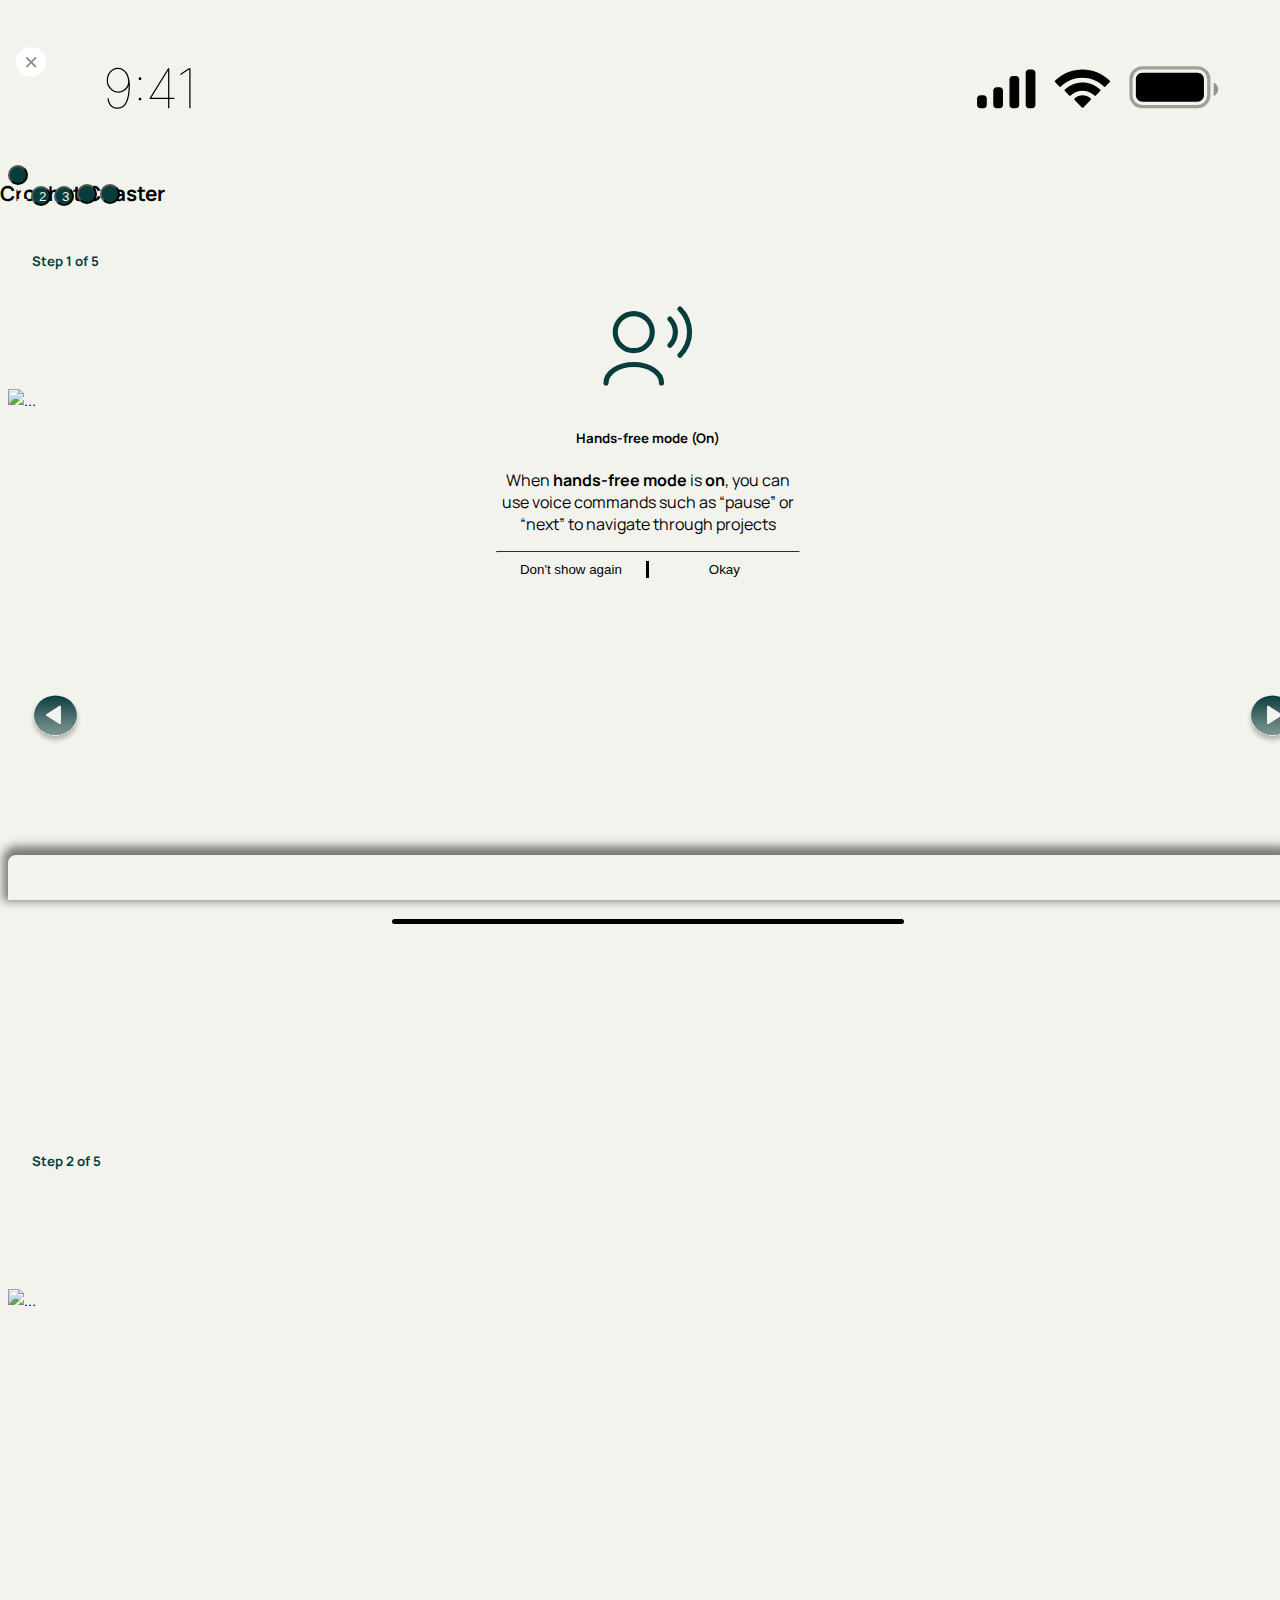
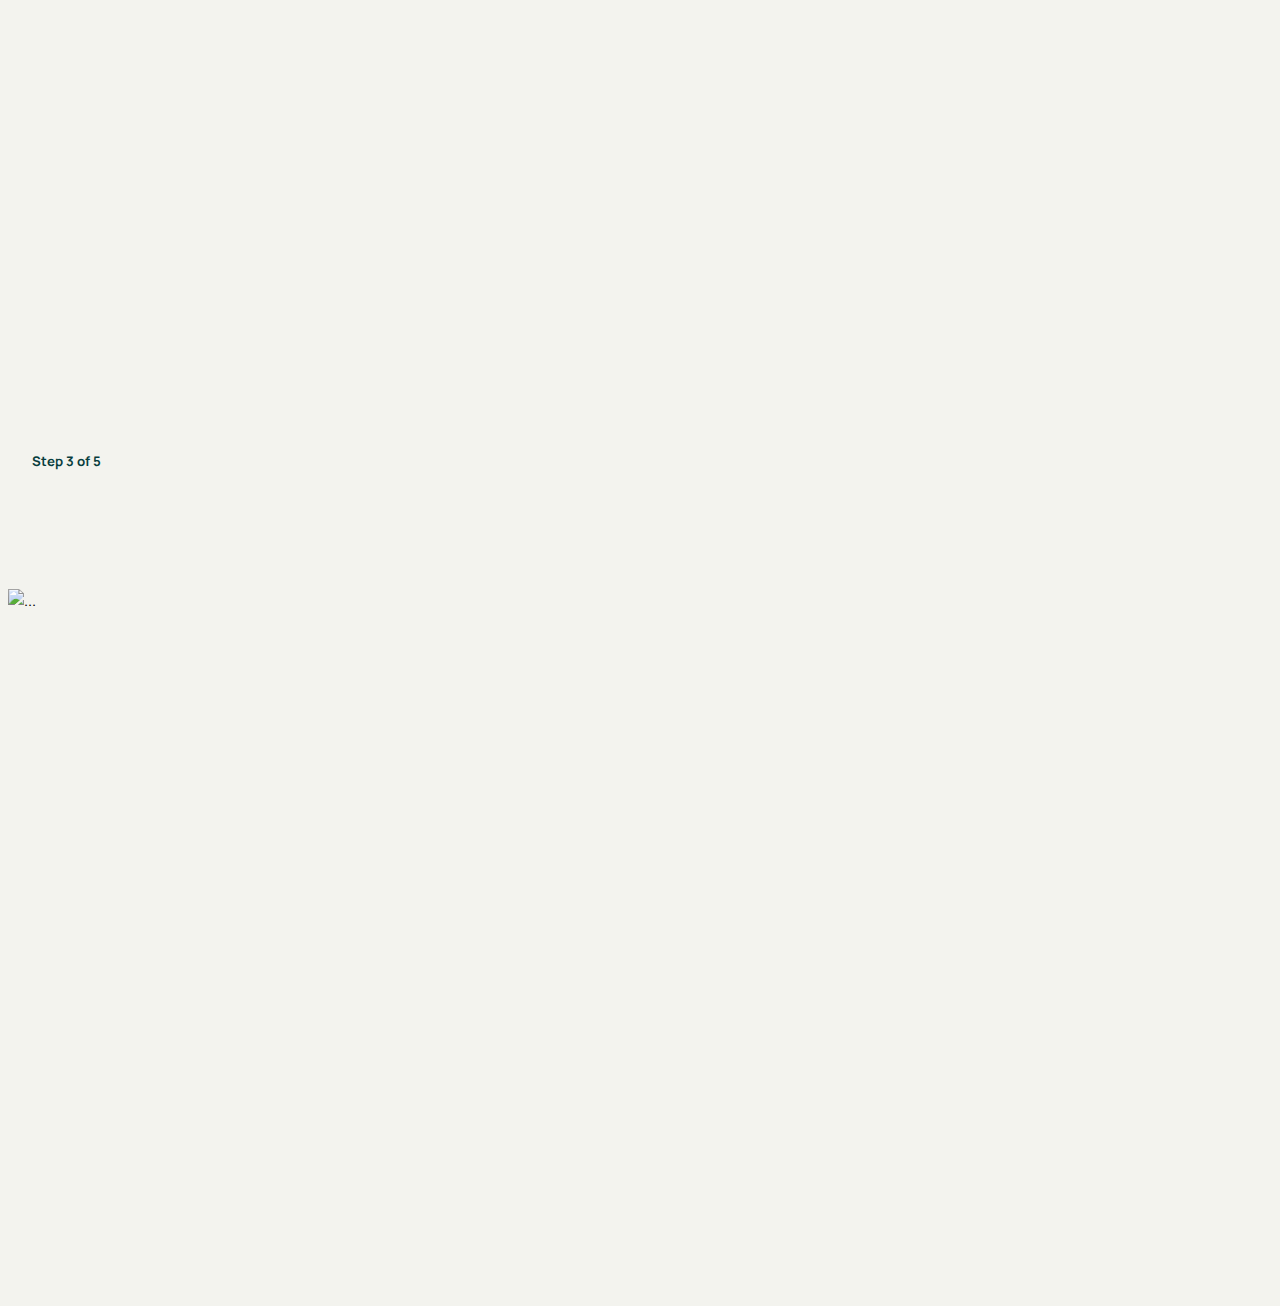
==== projectmode.html @ a84ee66c "added resume.html" ====
<!DOCTYPE html>
<head>
   <!-- Bootstrap CSS -->
   <link href="https://cdn.jsdelivr.net/npm/bootstrap@5.3.2/dist/css/bootstrap.min.css" rel="stylesheet" integrity="sha384-T3c6CoIi6uLrA9TneNEoa7RxnatzjcDSCmG1MXxSR1GAsXEV/Dwwykc2MPK8M2HN" crossorigin="anonymous">
   <!--Boostrap CSS END-->


   <link rel="stylesheet" href="/styles.css">
   <link rel='stylesheet' href='https://cdn-uicons.flaticon.com/uicons-regular-rounded/css/uicons-regular-rounded.css'>


   <!-- Google Fonts -->
   <link rel="preconnect" href="https://fonts.googleapis.com">
   <link rel="preconnect" href="https://fonts.gstatic.com" crossorigin>
   <link href="https://fonts.googleapis.com/css2?family=Manrope:wght@500;700&family=Outfit:wght@100;200;300;400;600;700;800;900&display=swap" rel="stylesheet">

   <script src="https://code.jquery.com/jquery-3.7.1.js" integrity="sha256-eKhayi8LEQwp4NKxN+CfCh+3qOVUtJn3QNZ0TciWLP4=" crossorigin="anonymous"></script>

   <meta name="viewport" content="width=device-width, initial-scale=1">
</head>


<body>
    <div class="handsFreeMode">
      <div class="card" style="width: 19rem;">
        <div class="card-body">
          <svg xmlns="http://www.w3.org/2000/svg" width="90" height="80" viewBox="0 0 90 80" fill="none">
            <path d="M58.5 77C58.5 66.7787 46.0772 58.5 30.75 58.5C15.4228 58.5 3 66.7787 3 77M66.9545 13.0455C68.673 14.7631 70.0363 16.8025 70.9664 19.0471C71.8965 21.2917 72.3753 23.6976 72.3753 26.1273C72.3753 28.557 71.8965 30.9629 70.9664 33.2075C70.0363 35.4522 68.673 37.4915 66.9545 39.2091M77 3C80.0374 6.03649 82.4469 9.64161 84.0907 13.6094C85.7346 17.5773 86.5807 21.8301 86.5807 26.125C86.5807 30.4199 85.7346 34.6727 84.0907 38.6406C82.4469 42.6084 80.0374 46.2135 77 49.25M30.75 44.625C25.8435 44.625 21.1379 42.6759 17.6685 39.2065C14.1991 35.7371 12.25 31.0315 12.25 26.125C12.25 21.2185 14.1991 16.5129 17.6685 13.0435C21.1379 9.5741 25.8435 7.625 30.75 7.625C35.6565 7.625 40.3621 9.5741 43.8315 13.0435C47.3009 16.5129 49.25 21.2185 49.25 26.125C49.25 31.0315 47.3009 35.7371 43.8315 39.2065C40.3621 42.6759 35.6565 44.625 30.75 44.625Z" stroke="#073D3D" stroke-width="5.13215" stroke-linecap="round" stroke-linejoin="round"/>
          </svg>
          <h5 class="card-title">Hands-free mode (On)</h5>
          <p class="card-text">When <b>hands-free mode</b> is <b>on</b>, you can use voice commands such as “pause” or “next” to navigate through projects</p>
          <hr class="solid">
          <div class="handsFreeButtons"><button>Don't show again</button>
            <button>Okay</button></div> 
          <!-- <a href="#" class="card-link">Card link</a>
          <a href="#" class="card-link">Another link</a> -->
        </div>
      </div>
    </div>
      
   <div class="topNav">
       <div class="statusBar"><img src="./images/top.svg"></div>
       <div class="row">
           <div class="closeButton"><a href="/resume.html"><svg xmlns="http://www.w3.org/2000/svg" width="30" height="30" viewBox="0 0 30 30" fill="none">
            <g filter="url(#filter0_b_980_21602)">
            <rect width="30" height="30" rx="15" fill="white"/>
            <path d="M10.2349 18.9399C9.92383 19.2509 9.91748 19.8032 10.2412 20.1269C10.5713 20.4506 11.1235 20.4443 11.4282 20.1396L15.186 16.3818L18.9375 20.1332C19.2549 20.4506 19.8008 20.4506 20.1245 20.1269C20.4482 19.7968 20.4482 19.2573 20.1309 18.9399L16.3794 15.1884L20.1309 11.4306C20.4482 11.1132 20.4546 10.5673 20.1245 10.2436C19.8008 9.91987 19.2549 9.91987 18.9375 10.2372L15.186 13.9887L11.4282 10.2372C11.1235 9.92621 10.5649 9.91352 10.2412 10.2436C9.91748 10.5673 9.92383 11.1259 10.2349 11.4306L13.9863 15.1884L10.2349 18.9399Z" fill="#3C3C43" fill-opacity="0.6"/>
            </g>
            <defs>
            <filter id="filter0_b_980_21602" x="-54.3656" y="-54.3656" width="138.731" height="138.731" filterUnits="userSpaceOnUse" color-interpolation-filters="sRGB">
            <feFlood flood-opacity="0" result="BackgroundImageFix"/>
            <feGaussianBlur in="BackgroundImageFix" stdDeviation="27.1828"/>
            <feComposite in2="SourceAlpha" operator="in" result="effect1_backgroundBlur_980_21602"/>
            <feBlend mode="normal" in="SourceGraphic" in2="effect1_backgroundBlur_980_21602" result="shape"/>
            </filter>
            </defs>
            </svg></a>
           </div>
           <div class="projectName"><h1>Crochet Coaster</h1></div>
           </div>
       </div>
   </div>

   

    <!-- <div class="icons">
        <button id="pause"><svg xmlns="http://www.w3.org/2000/svg" width="40" height="40" fill="#073D3D" class="bi bi-pause-circle" viewBox="0 0 16 16">
            <path d="M8 15A7 7 0 1 1 8 1a7 7 0 0 1 0 14zm0 1A8 8 0 1 0 8 0a8 8 0 0 0 0 16z"/>
            <path d="M5 6.25a1.25 1.25 0 1 1 2.5 0v3.5a1.25 1.25 0 1 1-2.5 0v-3.5zm3.5 0a1.25 1.25 0 1 1 2.5 0v3.5a1.25 1.25 0 1 1-2.5 0v-3.5z"/>
          </svg></button>
        <button><svg xmlns="http://www.w3.org/2000/svg" width="40" height="40" fill="#073D3D" class="bi bi-list-ul" viewBox="0 0 16 16">
            <path fill-rule="evenodd" d="M5 11.5a.5.5 0 0 1 .5-.5h9a.5.5 0 0 1 0 1h-9a.5.5 0 0 1-.5-.5zm0-4a.5.5 0 0 1 .5-.5h9a.5.5 0 0 1 0 1h-9a.5.5 0 0 1-.5-.5zm0-4a.5.5 0 0 1 .5-.5h9a.5.5 0 0 1 0 1h-9a.5.5 0 0 1-.5-.5zm-3 1a1 1 0 1 0 0-2 1 1 0 0 0 0 2zm0 4a1 1 0 1 0 0-2 1 1 0 0 0 0 2zm0 4a1 1 0 1 0 0-2 1 1 0 0 0 0 2z"/>
          </svg></button>
        <button><svg xmlns="http://www.w3.org/2000/svg" width="40" height="40" fill="#073D3D" class="bi bi-question-circle" viewBox="0 0 16 16">
            <path d="M8 15A7 7 0 1 1 8 1a7 7 0 0 1 0 14zm0 1A8 8 0 1 0 8 0a8 8 0 0 0 0 16z"/>
            <path d="M5.255 5.786a.237.237 0 0 0 .241.247h.825c.138 0 .248-.113.266-.25.09-.656.54-1.134 1.342-1.134.686 0 1.314.343 1.314 1.168 0 .635-.374.927-.965 1.371-.673.489-1.206 1.06-1.168 1.987l.003.217a.25.25 0 0 0 .25.246h.811a.25.25 0 0 0 .25-.25v-.105c0-.718.273-.927 1.01-1.486.609-.463 1.244-.977 1.244-2.056 0-1.511-1.276-2.241-2.673-2.241-1.267 0-2.655.59-2.75 2.286zm1.557 5.763c0 .533.425.927 1.01.927.609 0 1.028-.394 1.028-.927 0-.552-.42-.94-1.029-.94-.584 0-1.009.388-1.009.94z"/>
          </svg></i></button>
    </div> -->
   <div id="carousel" class="carousel slide" data-bs-touch="true">
       <div id="carouselIndicators" class="carousel slide">
           <div class="carousel-indicators">
             <button type="button" data-bs-target="#carouselExampleIndicators" data-bs-slide-to="0" class="active" aria-current="true" aria-label="Slide 1"><h1>1</h1></button>
             <button type="button" data-bs-target="#carouselExampleIndicators" data-bs-slide-to="1" aria-label="Slide 2">2</button>
             <button type="button" data-bs-target="#carouselExampleIndicators" data-bs-slide-to="2" aria-label="Slide 3">3</button>
             <button type="button" data-bs-target="#carouselExampleIndicators" data-bs-slide-to="3" aria-label="Slide 4"></button>
             <button type="button" data-bs-target="#carouselExampleIndicators" data-bs-slide-to="4" aria-label="Slide 5"></button>
           </div>
       </div>
       <div class="carousel-inner">
         <div class="carousel-item active c-item">
            <div class="carousel-caption">
                <h5>Step 1 of 5</h5>
              </div>
           <img src="/images/image1.png" class="d-block w-100 c-img" alt="...">
         </div>
         <div class="carousel-item c-item">
            <div class="carousel-caption">
                <h5>Step 2 of 5</h5>
              </div>
           <img src="/images/image2.png" class="d-block w-100 c-img" alt="...">
         </div>
         <div class="carousel-item c-item">
            <div class="carousel-caption">
                <h5>Step 3 of 5</h5>
              </div>
           <img src="/images/image3.png" class="d-block w-100 c-img" alt="...">
         </div>
       </div>


       <div class="carousel-controls">
           <button class="prev-button" data-bs-target="#carousel" data-bs-slide="prev"><svg xmlns="http://www.w3.org/2000/svg" width="51" height="51" viewBox="0 0 51 48" fill="none">
            <g filter="url(#filter0_d_980_22011)">
              <ellipse cx="21.5" cy="19.9151" rx="21.5" ry="19.9151" transform="matrix(-1 0 0 1 47 0)" fill="url(#paint0_linear_980_22011)"/>
              <path d="M31.0006 11.1163V27.7893C31 27.9582 30.9498 28.1236 30.8552 28.2679C30.7607 28.4122 30.6254 28.5299 30.464 28.6084C30.3027 28.6868 30.1212 28.7229 29.9393 28.7129C29.7574 28.703 29.5819 28.6472 29.4316 28.5517L16.4316 20.2151C15.8926 19.8696 15.8926 19.0378 16.4316 18.6914L29.4316 10.3549C29.5815 10.2584 29.7572 10.2018 29.9394 10.1912C30.1216 10.1807 30.3035 10.2166 30.4652 10.2951C30.6269 10.3736 30.7623 10.4917 30.8567 10.6364C30.9511 10.7812 31.0009 10.9471 31.0006 11.1163Z" fill="#F3F3EE"/>
            </g>
            <defs>
              <filter id="filter0_d_980_22011" x="0" y="0" width="51" height="47.8301" filterUnits="userSpaceOnUse" color-interpolation-filters="sRGB">
                <feFlood flood-opacity="0" result="BackgroundImageFix"/>
                <feColorMatrix in="SourceAlpha" type="matrix" values="0 0 0 0 0 0 0 0 0 0 0 0 0 0 0 0 0 0 127 0" result="hardAlpha"/>
                <feOffset dy="4"/>
                <feGaussianBlur stdDeviation="2"/>
                <feComposite in2="hardAlpha" operator="out"/>
                <feColorMatrix type="matrix" values="0 0 0 0 0 0 0 0 0 0 0 0 0 0 0 0 0 0 0.25 0"/>
                <feBlend mode="normal" in2="BackgroundImageFix" result="effect1_dropShadow_980_22011"/>
                <feBlend mode="normal" in="SourceGraphic" in2="effect1_dropShadow_980_22011" result="shape"/>
              </filter>
              <linearGradient id="paint0_linear_980_22011" x1="21.5" y1="0" x2="21.5" y2="39.8301" gradientUnits="userSpaceOnUse">
                <stop stop-color="#073D3D"/>
                <stop offset="1" stop-color="#395B5B" stop-opacity="0.62"/>
              </linearGradient>
            </defs>
          </svg></button>
           <button class="next-button" data-bs-target="#carousel" data-bs-slide="next"><svg xmlns="http://www.w3.org/2000/svg" width="51" height="51" viewBox="0 0 51 48" fill="none">
            <g filter="url(#filter0_d_980_22007)">
              <ellipse cx="25.5" cy="19.9151" rx="21.5" ry="19.9151" fill="url(#paint0_linear_980_22007)"/>
              <path d="M19.9994 11.1163V27.7893C20 27.9582 20.0502 28.1236 20.1448 28.2679C20.2393 28.4122 20.3746 28.5299 20.536 28.6084C20.6973 28.6868 20.8788 28.7229 21.0607 28.7129C21.2426 28.703 21.4181 28.6472 21.5684 28.5517L34.5684 20.2151C35.1074 19.8696 35.1074 19.0378 34.5684 18.6914L21.5684 10.3549C21.4185 10.2584 21.2428 10.2018 21.0606 10.1912C20.8784 10.1807 20.6965 10.2166 20.5348 10.2951C20.3731 10.3736 20.2377 10.4917 20.1433 10.6364C20.0489 10.7812 19.9991 10.9471 19.9994 11.1163Z" fill="#F3F3EE"/>
            </g>
            <defs>
              <filter id="filter0_d_980_22007" x="0" y="0" width="51" height="47.8301" filterUnits="userSpaceOnUse" color-interpolation-filters="sRGB">
                <feFlood flood-opacity="0" result="BackgroundImageFix"/>
                <feColorMatrix in="SourceAlpha" type="matrix" values="0 0 0 0 0 0 0 0 0 0 0 0 0 0 0 0 0 0 127 0" result="hardAlpha"/>
                <feOffset dy="4"/>
                <feGaussianBlur stdDeviation="2"/>
                <feComposite in2="hardAlpha" operator="out"/>
                <feColorMatrix type="matrix" values="0 0 0 0 0 0 0 0 0 0 0 0 0 0 0 0 0 0 0.25 0"/>
                <feBlend mode="normal" in2="BackgroundImageFix" result="effect1_dropShadow_980_22007"/>
                <feBlend mode="normal" in="SourceGraphic" in2="effect1_dropShadow_980_22007" result="shape"/>
              </filter>
              <linearGradient id="paint0_linear_980_22007" x1="25.5" y1="0" x2="25.5" y2="39.8301" gradientUnits="userSpaceOnUse">
                <stop stop-color="#073D3D"/>
                <stop offset="1" stop-color="#395B5B" stop-opacity="0.62"/>
              </linearGradient>
            </defs>
          </svg></button>
       </div>


       <!-- <div class="carousel-controls">
       <button class="carousel-control-prev" type="button" data-bs-target="#carouselExample" data-bs-slide="prev">Back</button>
       <button class="carousel-control-next" type="button" data-bs-target="#carouselExample" data-bs-slide="next">Next Step</button>
       </div> -->
     </div>

     <div class="cardContext">
      <div class="notch"></div>
     </div>
</div>


<!-- <div class="bottomNav">
       <div class="item1"><i class="fi-rr-home"></i></div>
       <div class="item2"><i class="fi-rr-bookmark"></i></div>
       <div class="item3"><i class="fi-rr-square-plus"></i></div>
       <div class="item4"><i class="fi-rr-bell"></i></div>
       <div class="item5"><i class="fi fi-rr-user"></i></div>
   </div> -->
 


   <script src="https://cdn.jsdelivr.net/npm/bootstrap@5.3.2/dist/js/bootstrap.bundle.min.js" integrity="sha384-C6RzsynM9kWDrMNeT87bh95OGNyZPhcTNXj1NW7RuBCsyN/o0jlpcV8Qyq46cDfL" crossorigin="anonymous"></script>
</body>
---- styles.css ----
/* EMILYBRANCH STYLING START */


html {
    font-family: 'Manrope', sans-serif;
  }
 
 
 body {
    font-family: 'Manrope', sans-serif;
    background-color: #F3F3EE;
    height: 100vh;
 }
 
 
 h1 {
    font-size: 1.29rem;
 }
 
 
 h2 {
    font-size: 1rem;
}

.content {
    position: relative;
}


.backButton {
    padding: 0.125rem;
    padding-right: 3rem;
}


.logoNav {
   padding: 1rem;
   text-align: center;
}

.logoNav svg {
   width: 50%;
   position: absolute;
   padding: none;
   left: -20%;
}

/* topNav styling END */

 .closeButton {
    position: absolute;
    left: 16px;
    top: 47px;
    z-index: 999;
 }

 .topNav {
    width: 100%;
 }
 
 
 .statusBar {
    width: 100%;
    text-align: center;
 }
 
 
 .statusBar img {
    width: 100%;
 }
 

 
 /* topNav styling END */
 
 
 .picker {
    background-color: #E0E0E2!important;
    align-items: center!important;
    border-radius: 0.5rem!important; 
    justify-content: center!important;  
    position: absolute;
    top: 1rem;
}

#home-tab2 {
    padding: 0.375rem 0.46875rem 0.37513rem 0.5rem;
    width: 6.3125rem;  
}

#profile-tab2 {
    padding: 0.375rem 0.46875rem 0.37513rem 0.5rem;
   
}


.segPicker {
   display: flex;
   justify-content: center;
    position: absolute;
   top: 7.2rem;
   left: 50%;
   transform: translate(-50%, -50%);
   width: 14.48rem;
   line-height: .75rem;
}


.bg-primary {
    background-color: #F3F3EE!important;
}

/* now the real image */
.imgPlaceholder {
   justify-content: center!important;
   width: 100%!important;
}


/* info card styling START */
.infoCard {
    padding-top: 1.87rem;
    padding-bottom: 1.87rem;
    padding-left: 1rem;
    background-color: white;
    border-top-left-radius: 8px;
    border-top-right-radius: 8px;
    position: absolute;
    height: fill;
    width: 100%;
 }
 
 .textGroup1 {
    text-align: baseline;
    align-items:center;
    flex-wrap: nowrap!important;
    height: 2.0625rem;
}

.cardTitle {
    flex-wrap: nowrap!important;
    overflow: hidden!important;
}


/* .time {
    height: 1rem;
    float: left;
    padding-right: .5rem;
    align-self: auto;

}

.timeEst {
    display: flex;
    align-items: flex-start;
    gap: 0.25rem;
 
 
 }
 
 
 .skillLevel {
    display: flex;
    align-items: flex-start;
    gap: 0.25rem;
 }
 .level {
    height: 1rem;
    padding-right: .25rem;
    padding-left: .25rem;
    align-self: auto;
} */

.levels {
   display: flex;
   justify-content: flex-start;
   align-items: baseline;
   font-size: 1rem;
}

.levels img {
   width: 1rem;
   vertical-align: baseline;
}

.timeAndLevel {
   display: flex;
   gap: 1rem;
}

/* start button */
.start {
    width: 5.18rem;
    height: 2.0625rem;
    border-radius: 3.125rem;
    border: none;
    float: right!important;
    font-size: 1rem!important;
    text-align: center!important;
    color: white;  
    display: flex;
    justify-content: space-between;
    align-items: center;
}

.btn-primary {
    font-size: 1.5rem;
    background-color: #073D3D;
}

.startArrow {
    padding-left: .4rem;
    height: 0.59894rem;
    width: 1rem;
}

/* container of both the save icon and start button */
.startSave {
    flex-wrap: nowrap;
    }
 
 
 .btn-primary:hover {
    background-color:#073D3D;
 }
 
 
 .btn-primary:active {
    background-color: #073D3D !important;
 }
 
 
/* save icon */
 .saveBanner {
    width: 2.5rem; 
}


/* desctiption/materials/instructions icons */

.iconList {
   display: flex;
   padding-top: 1rem;
   justify-content: space-between!important;
  
}

.itemA, .itemB, .itemC {
    
  
}

/* description icon */
.itemA {
    
 
}
/* materials icon */

   
/*instructions icon */ 
.itemB {

}

.itemC {
   
 }
 
 
 .bottomNav {
    width: 105%;
    display: flex;
    justify-content: space-between;
    align-items: center;
    background-color:#073D3D;
    padding: .5rem;
    position: fixed;
    bottom: 0;
}
/* info card styling END */


/* bottom nav icons */
.item1, .item2, .item3, .item4, .item5 {
    width: 2rem;
    height: 2rem;
    text-align: center;
    font-size: 1.5rem;
    color: white;
    margin: 0 auto;
    padding-left: 0rem;
    padding-right: 0rem;
}
/* EMILYBRANCH STYLING END */






/* PROJECT MODE STYLE START */

/* JAVASCRIPT ALERTS STYLE */
.handsFreeMode {
   position: absolute;
   z-index: 999;
   margin: -9rem;
   left: 50%;
   top: 50%;
   text-align: center;
}

.handsFreeMode svg {
   padding-bottom: 1rem;
}

.handsFreeButtons {
   display: flex;
   justify-content: space-between;
   width: 100%;
   font-size: 0.9rem;
}

hr.solid {
   border-top: 1px solid #073D3D;
}

.handsFreeButtons button {
   width: 100%;
   background-color: inherit;
}

.handsFreeButtons button:first-child {
   border-left: none;
   border-right: solid;
   border-bottom: none;
   border-top: none;
}

.handsFreeButtons button:nth-child(2) {
   border: none;
}


.dismiss button {
   border: none;
}

.card-body {
   border-color: inherit;
}
 
 .topNav .logo {
    display: none;
 }
 .topNav .projectName {
    text-align: center;
    position: absolute;
    left: 0;
    background-color: #F3F3EE;
    z-index: -1;
    height: 500px;
 }
 .icons {
    position: absolute;
    bottom: 550px;
    right: 70px;
    display: flex;
    flex-direction: column;
    width: 6%;
    margin: 0;
    padding: 0;
    text-align: center;
    z-index: 9999;
    gap: 10px;
 }
 
 
 .icons button {
    border-radius: 150px;
    border: none;
    text-align: center;
    width: 4rem;
    height: 4rem;
 }

 /* CARD NOTCH STYLE START */
 .cardContext {
    display: block;
    background-color: #F3F3EE;
    width: 100%;
    height: 5%;
    bottom: 0;
    margin-bottom: 0 auto;
    position: fixed;
    border-top-left-radius: 8px;
    border-top-right-radius: 8px;
    box-shadow: 0px -4px 10px 5px rgba(0, 0, 0, 0.5);
 }

 .notch {
    height: 10%;
    width: 40%;
    background-color: black;
    margin: 0 auto;
    margin-top: 5%;
    border-radius: 100px;
 }
 
 /* CAROUSEL STYLE START */
 .carousel-inner {
    height: 100vh;
 }

 .carousel-item {
    height: 100vh;
 }

 .carousel-indicators {
    top: 40px;
    z-index: 999;
 }

 .carousel-indicators button {
    background-color: #073D3D !important;
    height: 20px !important;
    width: 20px !important;
    border-radius: 100px !important;
    color: #F3F3EE !important;
    text-indent: none !important;
    text-align: center !important;
 }

 .carousel-caption {
    top: -1rem;
    z-index: 1;
    background-color: #F3F3EE;
    height: 15%;
    width: 100%;
    left: 0;
    padding: 1.5rem;
    color: #073D3D;
 }
 
 .c-item {
    height: 100vh !important;
 }

 .c-img {
    object-fit: cover;
    height: 100%;
 }

 .carousel-control-prev-icon {
    display: none;
 }

 .carousel-control-next-icon {
    display: none;
 }

 .carousel-controls {
    display: flex;
    flex-direction: row;
    justify-content: space-between;
    position: absolute;
    width: 100%;
    bottom: 15%;
    padding: 1rem;
 }

 .carousel-controls button {
    background-color:rgba(7, 61, 61, 0);
    border: none;
 }
 /* PROJECT MODE STYLE END */
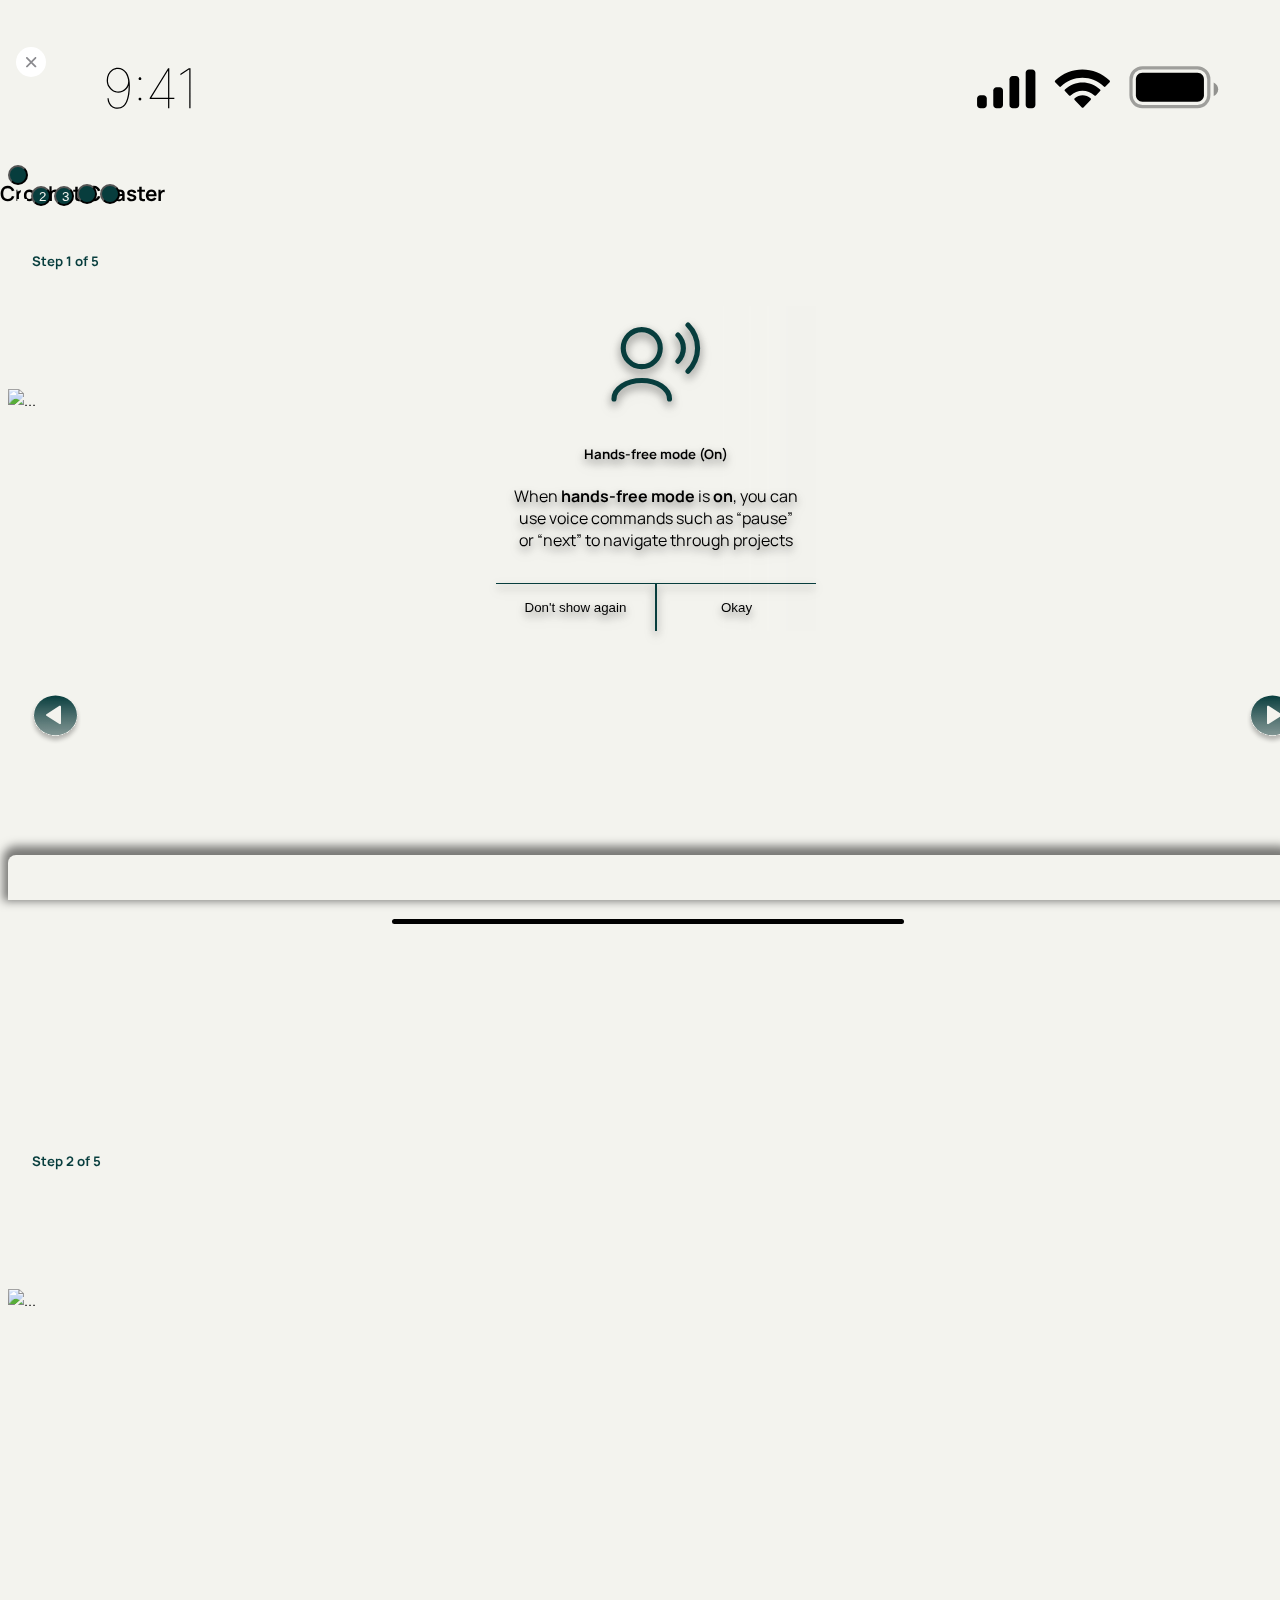
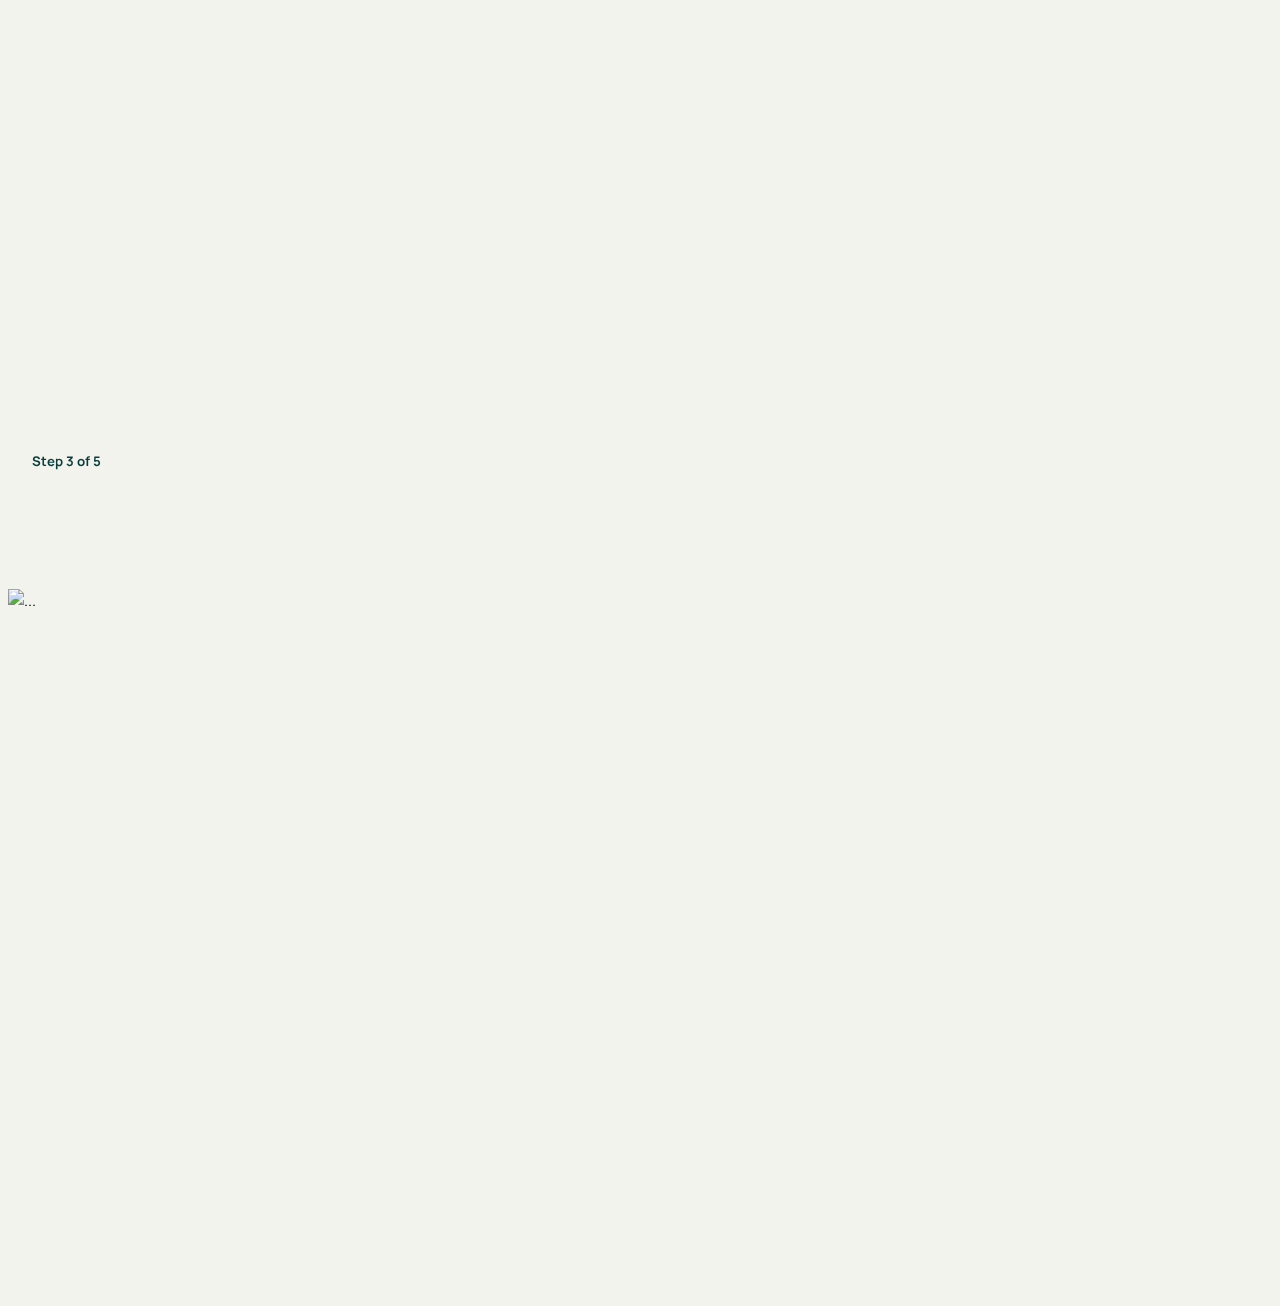
==== commit e0df90f4: "hands free modal styling" ====
--- a/projectmode.html
+++ b/projectmode.html
@@ -22,16 +22,16 @@
 
 <body>
     <div class="handsFreeMode">
-      <div class="card" style="width: 19rem;">
+      <div class="card" style="width: 20rem;">
         <div class="card-body">
-          <svg xmlns="http://www.w3.org/2000/svg" width="90" height="80" viewBox="0 0 90 80" fill="none">
-            <path d="M58.5 77C58.5 66.7787 46.0772 58.5 30.75 58.5C15.4228 58.5 3 66.7787 3 77M66.9545 13.0455C68.673 14.7631 70.0363 16.8025 70.9664 19.0471C71.8965 21.2917 72.3753 23.6976 72.3753 26.1273C72.3753 28.557 71.8965 30.9629 70.9664 33.2075C70.0363 35.4522 68.673 37.4915 66.9545 39.2091M77 3C80.0374 6.03649 82.4469 9.64161 84.0907 13.6094C85.7346 17.5773 86.5807 21.8301 86.5807 26.125C86.5807 30.4199 85.7346 34.6727 84.0907 38.6406C82.4469 42.6084 80.0374 46.2135 77 49.25M30.75 44.625C25.8435 44.625 21.1379 42.6759 17.6685 39.2065C14.1991 35.7371 12.25 31.0315 12.25 26.125C12.25 21.2185 14.1991 16.5129 17.6685 13.0435C21.1379 9.5741 25.8435 7.625 30.75 7.625C35.6565 7.625 40.3621 9.5741 43.8315 13.0435C47.3009 16.5129 49.25 21.2185 49.25 26.125C49.25 31.0315 47.3009 35.7371 43.8315 39.2065C40.3621 42.6759 35.6565 44.625 30.75 44.625Z" stroke="#073D3D" stroke-width="5.13215" stroke-linecap="round" stroke-linejoin="round"/>
-          </svg>
-          <h5 class="card-title">Hands-free mode (On)</h5>
-          <p class="card-text">When <b>hands-free mode</b> is <b>on</b>, you can use voice commands such as “pause” or “next” to navigate through projects</p>
-          <hr class="solid">
-          <div class="handsFreeButtons"><button>Don't show again</button>
-            <button>Okay</button></div> 
+          <div class="cardContent">
+            <svg xmlns="http://www.w3.org/2000/svg" width="90" height="80" viewBox="0 0 90 80" fill="none">
+              <path d="M58.5 77C58.5 66.7787 46.0772 58.5 30.75 58.5C15.4228 58.5 3 66.7787 3 77M66.9545 13.0455C68.673 14.7631 70.0363 16.8025 70.9664 19.0471C71.8965 21.2917 72.3753 23.6976 72.3753 26.1273C72.3753 28.557 71.8965 30.9629 70.9664 33.2075C70.0363 35.4522 68.673 37.4915 66.9545 39.2091M77 3C80.0374 6.03649 82.4469 9.64161 84.0907 13.6094C85.7346 17.5773 86.5807 21.8301 86.5807 26.125C86.5807 30.4199 85.7346 34.6727 84.0907 38.6406C82.4469 42.6084 80.0374 46.2135 77 49.25M30.75 44.625C25.8435 44.625 21.1379 42.6759 17.6685 39.2065C14.1991 35.7371 12.25 31.0315 12.25 26.125C12.25 21.2185 14.1991 16.5129 17.6685 13.0435C21.1379 9.5741 25.8435 7.625 30.75 7.625C35.6565 7.625 40.3621 9.5741 43.8315 13.0435C47.3009 16.5129 49.25 21.2185 49.25 26.125C49.25 31.0315 47.3009 35.7371 43.8315 39.2065C40.3621 42.6759 35.6565 44.625 30.75 44.625Z" stroke="#073D3D" stroke-width="5.13215" stroke-linecap="round" stroke-linejoin="round"/>
+            </svg>
+            <h5 class="card-title">Hands-free mode (On)</h5>
+            <p class="card-text">When <b>hands-free mode</b> is <b>on</b>, you can use voice commands such as “pause” or “next” to navigate through projects</p></div>
+            <div class="handsFreeButtons"><button>Don't show again</button><button>Okay</button> 
+          </div>
           <!-- <a href="#" class="card-link">Card link</a>
           <a href="#" class="card-link">Another link</a> -->
         </div>
--- a/styles.css
+++ b/styles.css
@@ -204,6 +204,20 @@
     align-items: center;
 }
 
+.resume {
+   width: 6.5rem;
+   height: 2.0625rem;
+   border-radius: 3.125rem;
+   border: none;
+   float: right!important;
+   font-size: 1rem!important;
+   text-align: center!important;
+   color: white;  
+   display: flex;
+   justify-content: space-between;
+   align-items: center;
+}
+
 .btn-primary {
     font-size: 1.5rem;
     background-color: #073D3D;
@@ -323,38 +337,51 @@
    font-size: 0.9rem;
 }
 
+.card {
+   border: none;
+   backdrop-filter: blur(45.86206817626953px);
+   filter: drop-shadow(0px 4.586206912994385px 4.586206912994385px rgba(0, 0, 0, 0.25)) drop-shadow(0px 4px 4px rgba(0, 0, 0, 0.25));
+}
+
+.cardContent {
+   padding: 1rem;
+}
+
+.card-body {
+   padding: 0;
+}
+
 hr.solid {
-   border-top: 1px solid #073D3D;
+   border-top: 2px solid #073D3D;
+   margin: 0;
+   width: 100%;
 }
 
 .handsFreeButtons button {
    width: 100%;
    background-color: inherit;
+   padding: 1rem;
+   margin: 0;
 }
 
 .handsFreeButtons button:first-child {
    border-left: none;
-   border-right: solid;
+   border-right: solid 0.5px #073D3D;
    border-bottom: none;
-   border-top: none;
-}
+   border-top: solid 1px #073D3D;
+} 
 
 .handsFreeButtons button:nth-child(2) {
-   border: none;
-}
-
-
-.dismiss button {
-   border: none;
-}
-
-.card-body {
-   border-color: inherit;
+   border-left: solid 0.5px #073D3D;
+   border-right: none;
+   border-bottom: none;
+   border-top: solid 1px #073D3D;
 }
  
  .topNav .logo {
     display: none;
  }
+
  .topNav .projectName {
     text-align: center;
     position: absolute;
@@ -363,6 +390,7 @@
     z-index: -1;
     height: 500px;
  }
+
  .icons {
     position: absolute;
     bottom: 550px;
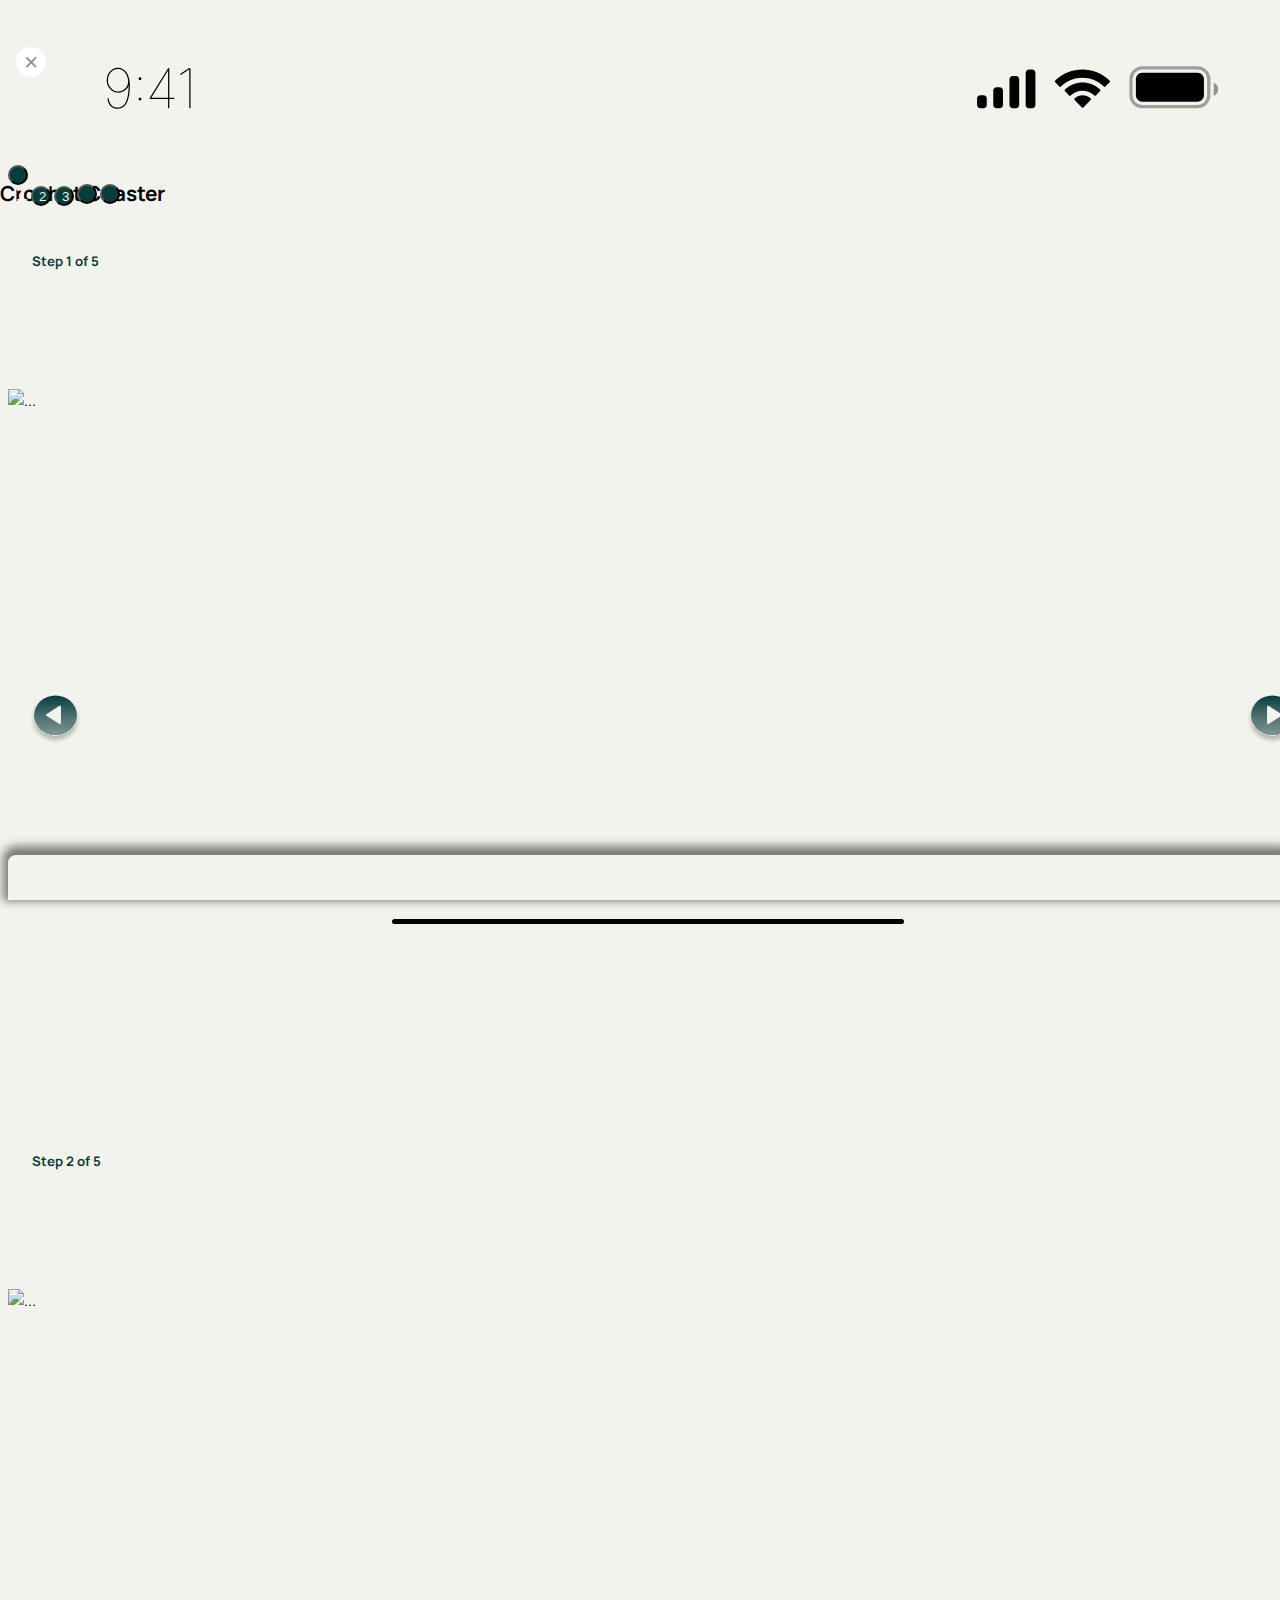
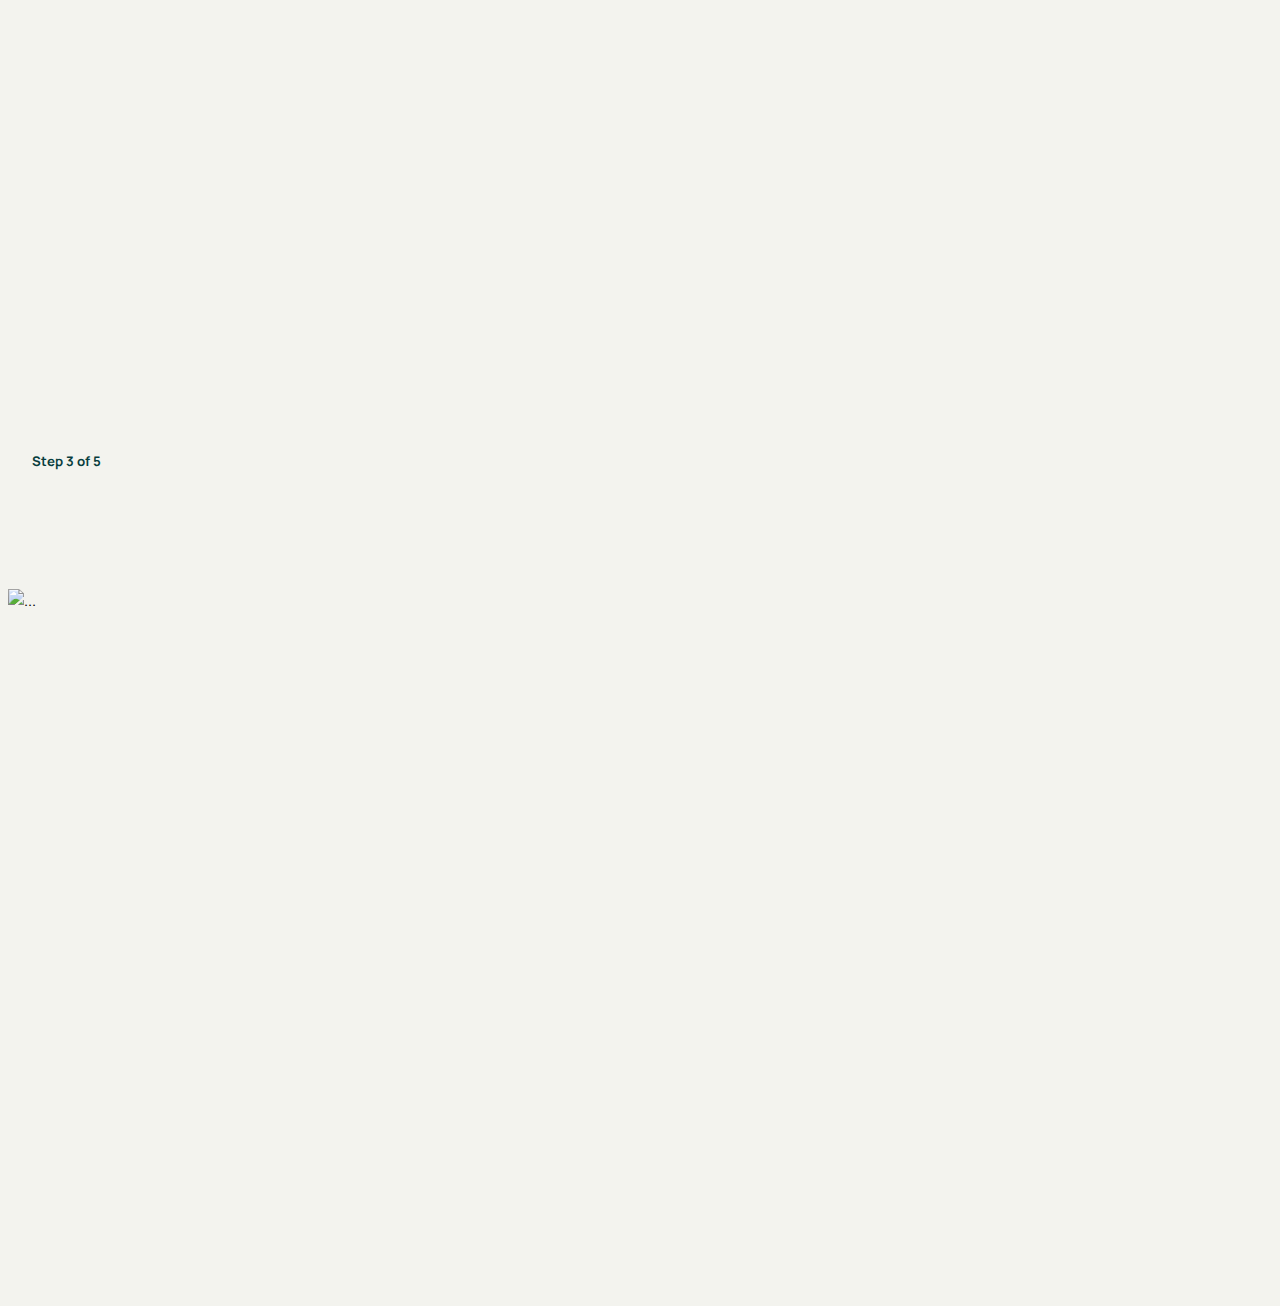
==== commit ed49d59f: "styling" ====
--- a/projectmode.html
+++ b/projectmode.html
@@ -21,7 +21,7 @@
 
 
 <body>
-    <div class="handsFreeMode">
+    <div class="handsFreeMode" id="modal" style="visibility: hidden; transition: ease 500ms;">
       <div class="card" style="width: 20rem;">
         <div class="card-body">
           <div class="cardContent">
@@ -30,7 +30,7 @@
             </svg>
             <h5 class="card-title">Hands-free mode (On)</h5>
             <p class="card-text">When <b>hands-free mode</b> is <b>on</b>, you can use voice commands such as “pause” or “next” to navigate through projects</p></div>
-            <div class="handsFreeButtons"><button>Don't show again</button><button>Okay</button> 
+            <div class="handsFreeButtons"><button class="modalClose">Don't show again</button><button class="modalClose">Okay</button>
           </div>
           <!-- <a href="#" class="card-link">Card link</a>
           <a href="#" class="card-link">Another link</a> -->
@@ -76,6 +76,7 @@
             <path d="M5.255 5.786a.237.237 0 0 0 .241.247h.825c.138 0 .248-.113.266-.25.09-.656.54-1.134 1.342-1.134.686 0 1.314.343 1.314 1.168 0 .635-.374.927-.965 1.371-.673.489-1.206 1.06-1.168 1.987l.003.217a.25.25 0 0 0 .25.246h.811a.25.25 0 0 0 .25-.25v-.105c0-.718.273-.927 1.01-1.486.609-.463 1.244-.977 1.244-2.056 0-1.511-1.276-2.241-2.673-2.241-1.267 0-2.655.59-2.75 2.286zm1.557 5.763c0 .533.425.927 1.01.927.609 0 1.028-.394 1.028-.927 0-.552-.42-.94-1.029-.94-.584 0-1.009.388-1.009.94z"/>
           </svg></i></button>
     </div> -->
+    
    <div id="carousel" class="carousel slide" data-bs-touch="true">
        <div id="carouselIndicators" class="carousel slide">
            <div class="carousel-indicators">
--- a/styles.css
+++ b/styles.css
@@ -46,6 +46,26 @@
 }
 
 /* topNav styling END */
+
+.progressSaved {
+   display: flex;
+   background-color: rgba(7, 61, 61, 0.95);
+   color: #F3F3EE;
+   position: absolute;
+   width: 95%;
+   border-radius: 1rem;
+   top: 1rem;
+   z-index: 999;
+   left: 0;
+   right: 0;
+   margin: auto;
+   height: 4rem;
+   align-items: center;
+}
+
+.progressSavedText {
+   padding: 1rem;
+}
 
  .closeButton {
     position: absolute;
@@ -310,13 +330,8 @@
 /* EMILYBRANCH STYLING END */
 
 
-
-
-
-
 /* PROJECT MODE STYLE START */
 
-/* JAVASCRIPT ALERTS STYLE */
 .handsFreeMode {
    position: absolute;
    z-index: 999;
@@ -324,7 +339,9 @@
    left: 50%;
    top: 50%;
    text-align: center;
-}
+   display: block;
+}
+
 
 .handsFreeMode svg {
    padding-bottom: 1rem;
@@ -459,6 +476,7 @@
     color: #F3F3EE !important;
     text-indent: none !important;
     text-align: center !important;
+    border-radius: 50% !important;
  }
 
  .carousel-caption {
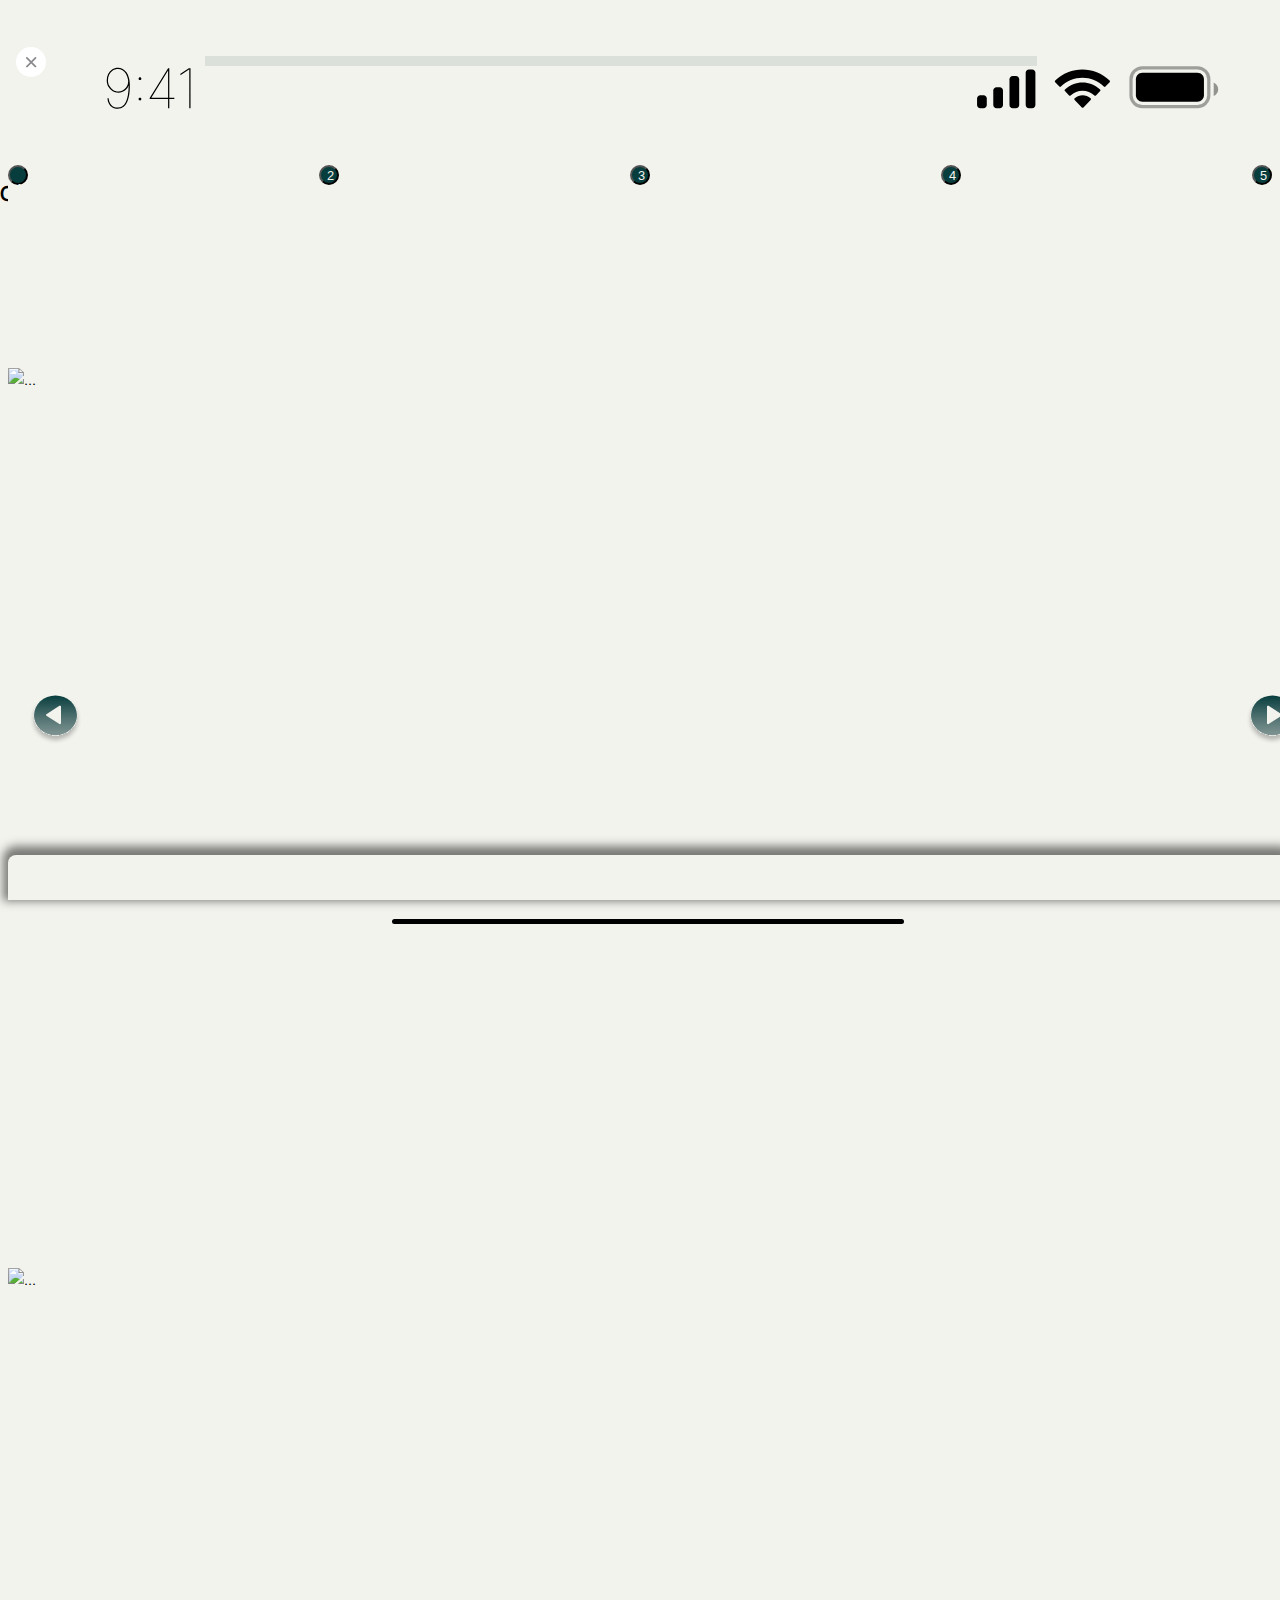
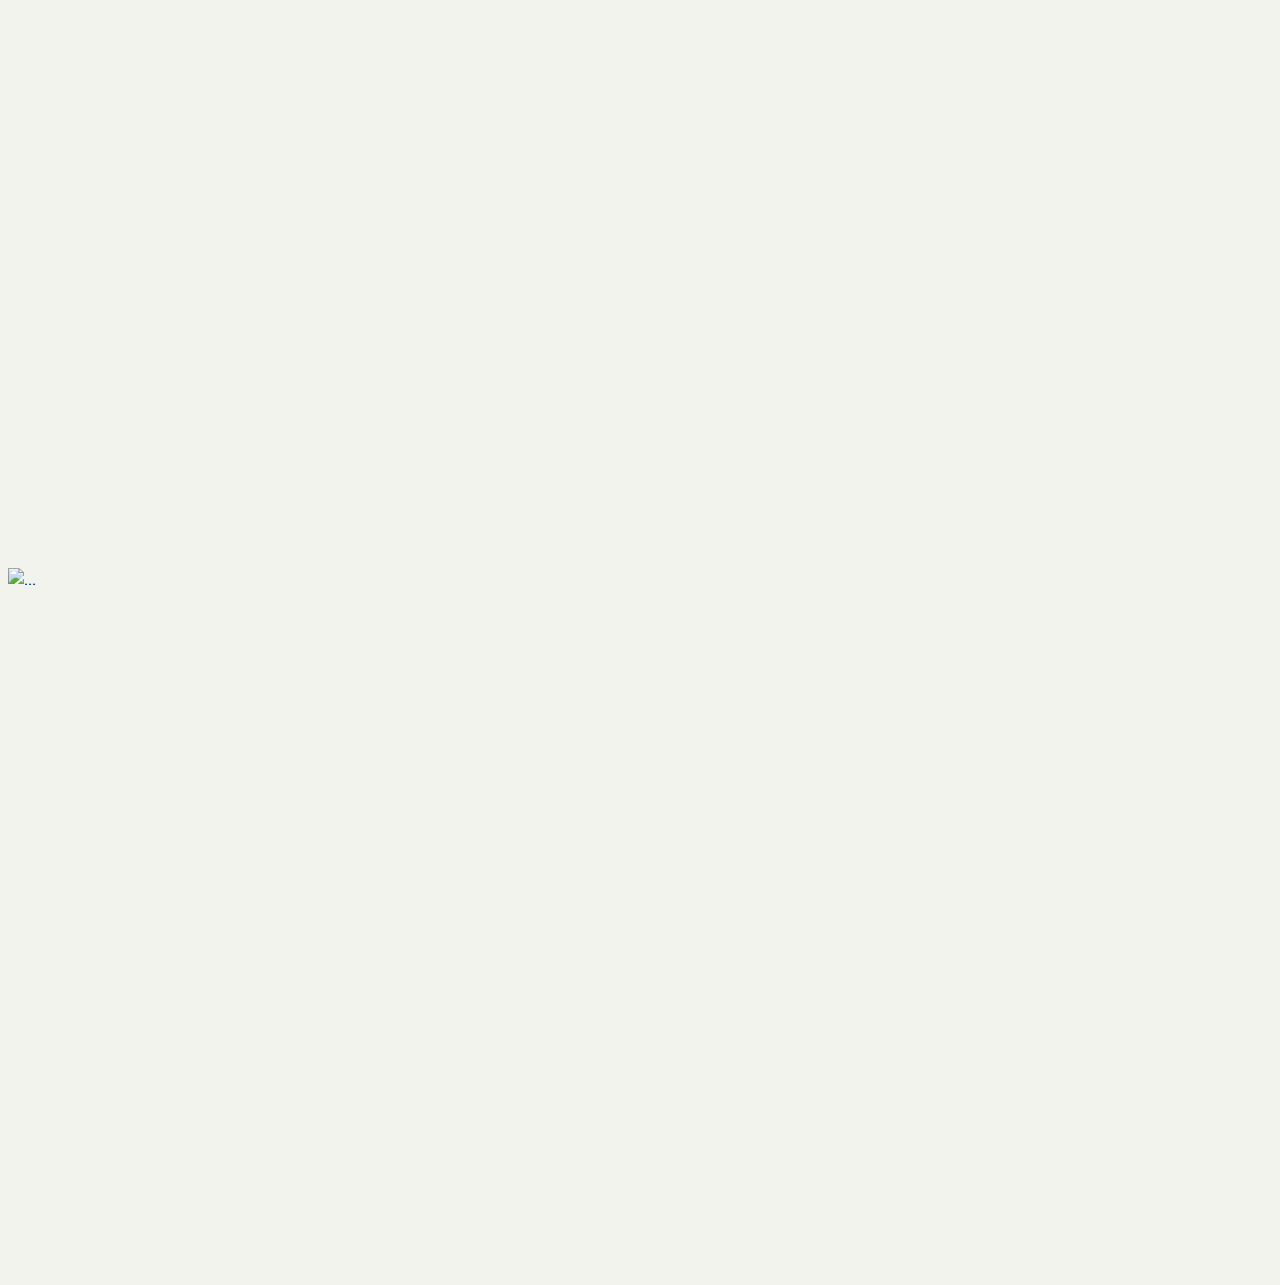
==== commit b8bef14f: "final commit before group review on 10/17" ====
--- a/projectmode.html
+++ b/projectmode.html
@@ -20,24 +20,7 @@
 </head>
 
 
-<body>
-    <div class="handsFreeMode" id="modal" style="visibility: hidden; transition: ease 500ms;">
-      <div class="card" style="width: 20rem;">
-        <div class="card-body">
-          <div class="cardContent">
-            <svg xmlns="http://www.w3.org/2000/svg" width="90" height="80" viewBox="0 0 90 80" fill="none">
-              <path d="M58.5 77C58.5 66.7787 46.0772 58.5 30.75 58.5C15.4228 58.5 3 66.7787 3 77M66.9545 13.0455C68.673 14.7631 70.0363 16.8025 70.9664 19.0471C71.8965 21.2917 72.3753 23.6976 72.3753 26.1273C72.3753 28.557 71.8965 30.9629 70.9664 33.2075C70.0363 35.4522 68.673 37.4915 66.9545 39.2091M77 3C80.0374 6.03649 82.4469 9.64161 84.0907 13.6094C85.7346 17.5773 86.5807 21.8301 86.5807 26.125C86.5807 30.4199 85.7346 34.6727 84.0907 38.6406C82.4469 42.6084 80.0374 46.2135 77 49.25M30.75 44.625C25.8435 44.625 21.1379 42.6759 17.6685 39.2065C14.1991 35.7371 12.25 31.0315 12.25 26.125C12.25 21.2185 14.1991 16.5129 17.6685 13.0435C21.1379 9.5741 25.8435 7.625 30.75 7.625C35.6565 7.625 40.3621 9.5741 43.8315 13.0435C47.3009 16.5129 49.25 21.2185 49.25 26.125C49.25 31.0315 47.3009 35.7371 43.8315 39.2065C40.3621 42.6759 35.6565 44.625 30.75 44.625Z" stroke="#073D3D" stroke-width="5.13215" stroke-linecap="round" stroke-linejoin="round"/>
-            </svg>
-            <h5 class="card-title">Hands-free mode (On)</h5>
-            <p class="card-text">When <b>hands-free mode</b> is <b>on</b>, you can use voice commands such as “pause” or “next” to navigate through projects</p></div>
-            <div class="handsFreeButtons"><button class="modalClose">Don't show again</button><button class="modalClose">Okay</button>
-          </div>
-          <!-- <a href="#" class="card-link">Card link</a>
-          <a href="#" class="card-link">Another link</a> -->
-        </div>
-      </div>
-    </div>
-      
+<body>  
    <div class="topNav">
        <div class="statusBar"><img src="./images/top.svg"></div>
        <div class="row">
@@ -78,31 +61,29 @@
     </div> -->
     
    <div id="carousel" class="carousel slide" data-bs-touch="true">
+    <div class="progressLine"></div>
        <div id="carouselIndicators" class="carousel slide">
            <div class="carousel-indicators">
-             <button type="button" data-bs-target="#carouselExampleIndicators" data-bs-slide-to="0" class="active" aria-current="true" aria-label="Slide 1"><h1>1</h1></button>
+             <button type="button" data-bs-target="#carouselExampleIndicators" data-bs-slide-to="0" class="active" aria-current="true" aria-label="Slide 1"><p>1</p></button>
              <button type="button" data-bs-target="#carouselExampleIndicators" data-bs-slide-to="1" aria-label="Slide 2">2</button>
              <button type="button" data-bs-target="#carouselExampleIndicators" data-bs-slide-to="2" aria-label="Slide 3">3</button>
-             <button type="button" data-bs-target="#carouselExampleIndicators" data-bs-slide-to="3" aria-label="Slide 4"></button>
-             <button type="button" data-bs-target="#carouselExampleIndicators" data-bs-slide-to="4" aria-label="Slide 5"></button>
+             <button type="button" data-bs-target="#carouselExampleIndicators" data-bs-slide-to="3" aria-label="Slide 4">4</button>
+             <button type="button" data-bs-target="#carouselExampleIndicators" data-bs-slide-to="4" aria-label="Slide 5">5</button>
            </div>
        </div>
        <div class="carousel-inner">
          <div class="carousel-item active c-item">
             <div class="carousel-caption">
-                <h5>Step 1 of 5</h5>
               </div>
            <img src="/images/image1.png" class="d-block w-100 c-img" alt="...">
          </div>
          <div class="carousel-item c-item">
             <div class="carousel-caption">
-                <h5>Step 2 of 5</h5>
               </div>
            <img src="/images/image2.png" class="d-block w-100 c-img" alt="...">
          </div>
          <div class="carousel-item c-item">
             <div class="carousel-caption">
-                <h5>Step 3 of 5</h5>
               </div>
            <img src="/images/image3.png" class="d-block w-100 c-img" alt="...">
          </div>
--- a/styles.css
+++ b/styles.css
@@ -342,6 +342,11 @@
    display: block;
 }
 
+.handsFreeButtons a {
+   text-decoration: inherit;
+   color: #073D3D;
+}
+
 
 .handsFreeMode svg {
    padding-bottom: 1rem;
@@ -352,6 +357,7 @@
    justify-content: space-between;
    width: 100%;
    font-size: 0.9rem;
+   margin: 0 auto;
 }
 
 .card {
@@ -455,6 +461,18 @@
  }
  
  /* CAROUSEL STYLE START */
+ .progressLine {
+   width: 65%;
+   background-color:rgba(7, 61, 61, 0.1);
+   display: block;
+   position: absolute;
+   height: 10px;
+   z-index: 2;
+   margin: 0 auto;
+   top: 3.5rem;
+   left: 16%;
+ }
+
  .carousel-inner {
     height: 100vh;
  }
@@ -466,6 +484,17 @@
  .carousel-indicators {
     top: 40px;
     z-index: 999;
+    display: flex;
+    justify-content: space-between;
+
+   [data-bs-target] {
+      text-indent: 0;
+      font-size: 0.8rem;
+      padding: none;
+      align-items: center;
+      text-align: center;
+      vertical-align: center;
+   }
  }
 
  .carousel-indicators button {
@@ -479,6 +508,7 @@
     border-radius: 50% !important;
  }
 
+
  .carousel-caption {
     top: -1rem;
     z-index: 1;
